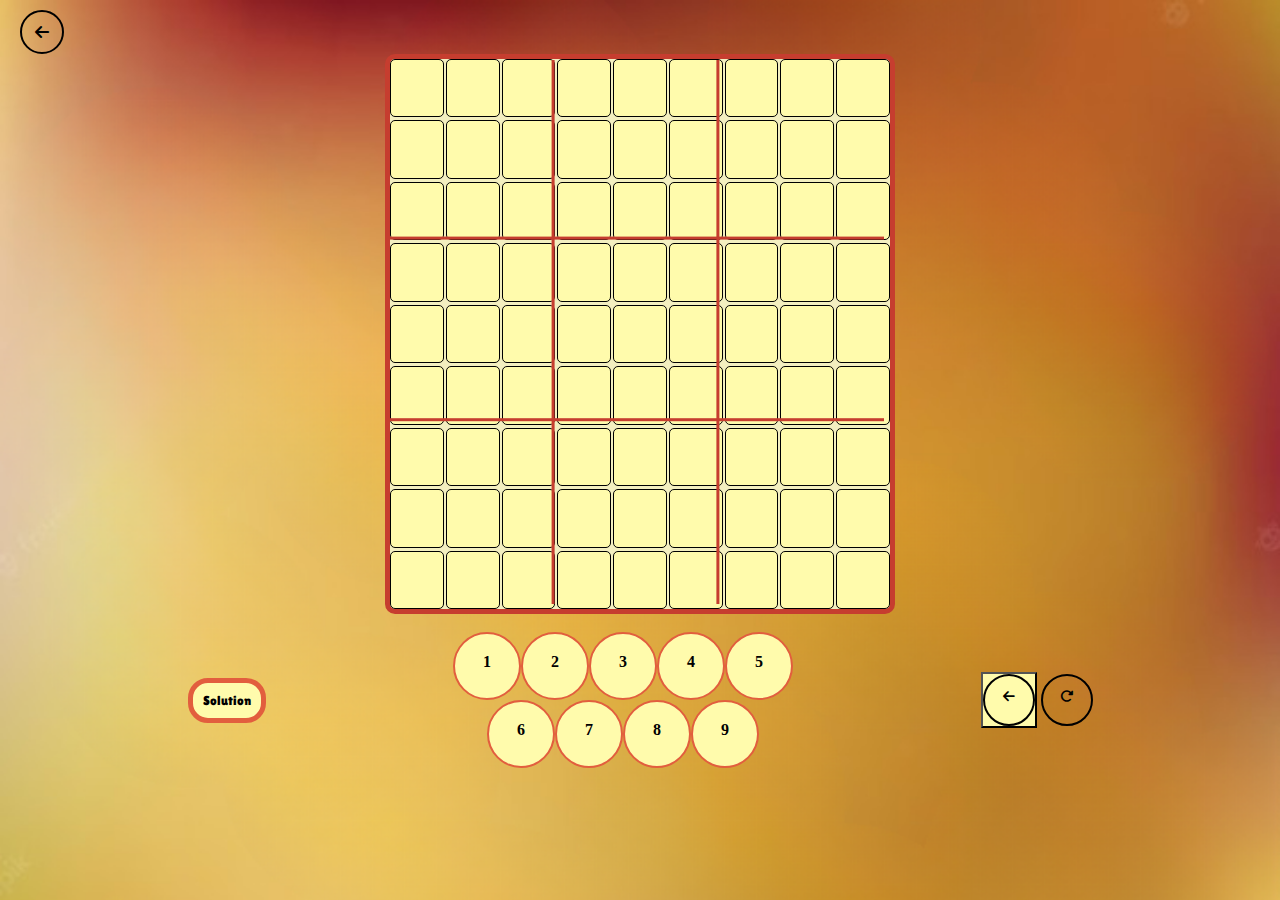
==== index.html @ df913dc6 "Add files via upload" ====
<!DOCTYPE html>
<html lang="en">
<head>
    <meta charset="UTF-8">
    <meta name="viewport" content="width=device-width, initial-scale=1.0">
    <title>Sudoku</title>
    <link rel="stylesheet" href="style.css">
    <link href="https://cdn.jsdelivr.net/npm/bootstrap@5.3.1/dist/css/bootstrap.min.css" rel="stylesheet" integrity="sha384-4bw+/aepP/YC94hEpVNVgiZdgIC5+VKNBQNGCHeKRQN+PtmoHDEXuppvnDJzQIu9" crossorigin="anonymous">
    <link rel="stylesheet" href="https://cdnjs.cloudflare.com/ajax/libs/font-awesome/6.4.2/css/all.min.css"> 
    <link
    href="https://fonts.googleapis.com/css2?family=Lilita+One&&family=Rubik+Moonrocks&display=swap"
    rel="stylesheet">
</head>
</head>
<body>
    <div class="main">
        <a href="index2.html">
            <span class="back-btn">
                <i class="fa-solid fa-arrow-left"></i>
            </span>
        </a>
        <div class="grid-container">
            <div class="hline1 hline"></div>
            <div class="hline2 hline "></div>    
            <div class="vline1 vline"></div>
            <div class="vline2 vline "></div>
        </div>
        <br>
        <div class="bottom-part">
            <button class="solution">Solution</button>
        <div class="num-plate">
            <div class="plate1">
                <div class="numBtn">1</div>
                <div class="numBtn ">2</div>
                <div class="numBtn">3</div>
                <div class="numBtn">4</div>
                <div class="numBtn">5</div>
            </div>
           <div class="plate2">
            <div class="numBtn">6</div>
            <div class="numBtn">7</div>
            <div class="numBtn">8</div>
            <div class="numBtn">9</div>
           </div>
        </div>
        <div class="back-reset-btn">
            <button class="btn back"><i class="fa-solid fa-arrow-left"></i></button>
            <button class="reset">
                <i class="fa-solid fa-rotate-right"></i>
            </button>     
        </div>
       
    </div>
    </div>
</body>
<script src="app.js"></script>
</html>
---- style.css ----
*{
    margin: 0;
    padding: 0;
}
body{
    background-image: url("bg_cleanup.png") ;
    background-size: cover;
}
.main{
    height: 700px;
    position: relative;
}
.hline{
    position: absolute;
    left: 0px;
    z-index: 1;
    margin: auto;
    background-color: #C63D2F;
    height: 3px;
    width: 494px;
}
.hline1{
    transform: translateY(11.1rem); /*12rem */
}
.hline2{
    transform: translateY(22.45rem);
}
.hline3{
    transform: translateY(34.25rem);
}
.vline{
    position: absolute;
    top: 1px;
    background-color: #C63D2F;
    width: 3px;
    height: 544px;
}
.vline1{
    transform: translateX(10.1rem);
}
.vline2{
    transform: translateX(20.4rem);
}
.grid-container{
    position: relative;
    height: 550px;
    width: 500px;
    display: grid;
    grid-template-rows: repeat(9,1fr);
    grid-template-columns: repeat(9,1fr);
    grid-column-start: 2;
    grid-column-end: 3;
    margin: auto;
    border:5px solid #C63D2F;
    border-radius: 10px;
    background-color: #f3efc0;
    grid-gap: 3px 2px;
}
.grid-item{
    text-align: center;
    vertical-align: middle;
    line-height: 55px;
}
.bottom-part{
    display: flex;
    justify-content:space-evenly;
    align-items:center;
    flex-wrap: wrap;
}
div.num-plate2{
    height: 150px;
    width: 400px;
    margin: auto;
    display: flex;
    flex-direction: column;
    justify-content: center;
    /* background-color: #FFFFDD; */
}
.plate1,.plate2{
    display: flex;
    justify-content: center;
    height: 40%;
    width: 100%;
}
.numBtn{
    height: 4rem;
    width: 4rem;
    background-color:#FFFBAC;
    text-align: center;
    border-radius: 100%;
    border: 2px solid #E25E3E;
    vertical-align: middle;
    line-height: 3.5rem;
    font-weight: 700;
}
.solution:hover,.numBtn:hover{
    background-color: #E25E3E;
    border: 5px solid #FFFBAC;
    color: white;
    font-weight: 500;
}
.back{
    background-color: #FFFBAC;
}
.back-reset-btn i{
    border : 2px solid black;
    height: 3rem;;
    width: 3rem;
    border-radius: 100%;
    vertical-align: middle;
    line-height: 2.5rem;
    font-weight: 900;
}
.reset >i:hover ,.back>i:hover{
    background-color: #E25E3E;
}
.solution{
    font-family: 'Lilita One', cursive;
    background-color: #FFFBAC;
    padding: 10px;
    border-radius: 20px;
    border:5px solid #E25E3E;
}
.reset{
    height: 0;
    border: none;
    appearance: none;
}
.back-btn i{
    border: 2px solid #000;
    width: 40px;
    height: 40px;
    border-radius: 100%;
    text-align: center;
    line-height: 40px;
    vertical-align: middle;
    color: #000;
    margin-left: 20px;
    margin-top: 10px;
}
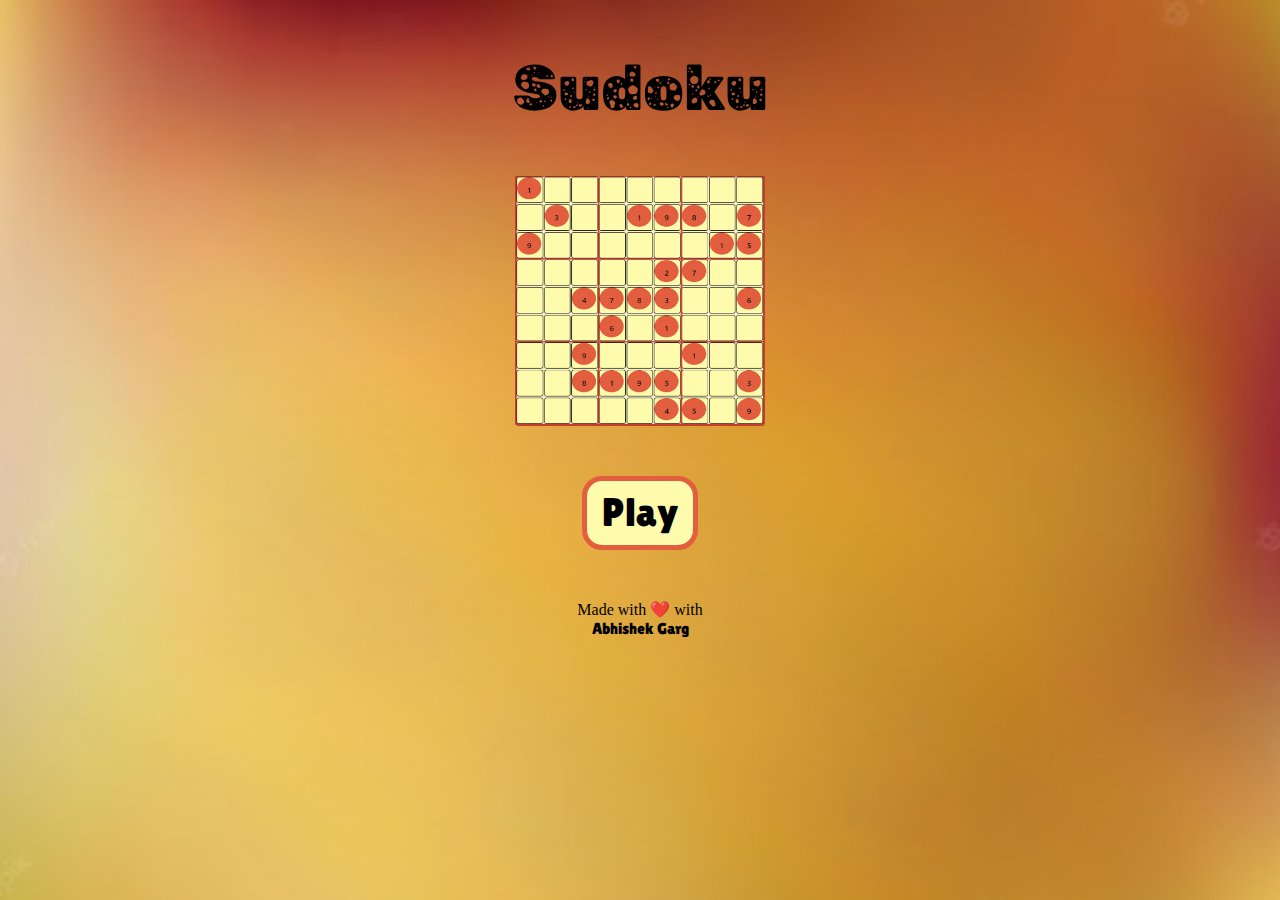
==== commit 8fa95c85: "Add files via upload" ====
--- a/index.html
+++ b/index.html
@@ -1,57 +1,35 @@
 <!DOCTYPE html>
 <html lang="en">
+
 <head>
     <meta charset="UTF-8">
     <meta name="viewport" content="width=device-width, initial-scale=1.0">
     <title>Sudoku</title>
-    <link rel="stylesheet" href="style.css">
-    <link href="https://cdn.jsdelivr.net/npm/bootstrap@5.3.1/dist/css/bootstrap.min.css" rel="stylesheet" integrity="sha384-4bw+/aepP/YC94hEpVNVgiZdgIC5+VKNBQNGCHeKRQN+PtmoHDEXuppvnDJzQIu9" crossorigin="anonymous">
-    <link rel="stylesheet" href="https://cdnjs.cloudflare.com/ajax/libs/font-awesome/6.4.2/css/all.min.css"> 
-    <link
-    href="https://fonts.googleapis.com/css2?family=Lilita+One&&family=Rubik+Moonrocks&display=swap"
-    rel="stylesheet">
-</head>
+    <link rel="stylesheet" href="style1.css">
+    <link rel="preconnect" href="https://fonts.googleapis.com">
+    <link rel="preconnect" href="https://fonts.gstatic.com" crossorigin>
+    <link href="https://fonts.googleapis.com/css2?family=Lilita+One&&family=Rubik+Moonrocks&display=swap"
+        rel="stylesheet">
+    <link rel="shortcut icon" href="grid.png" type="image/x-icon">
 </head>
 <body>
     <div class="main">
+        <span class="title">
+            Sudoku
+        </span>
+        <div class="grid-image">
+            <img src="grid.png" alt="sudoku">
+        </div>
+
         <a href="index2.html">
-            <span class="back-btn">
-                <i class="fa-solid fa-arrow-left"></i>
-            </span>
+            <div class="play-btn">Play </div>
         </a>
-        <div class="grid-container">
-            <div class="hline1 hline"></div>
-            <div class="hline2 hline "></div>    
-            <div class="vline1 vline"></div>
-            <div class="vline2 vline "></div>
-        </div>
-        <br>
-        <div class="bottom-part">
-            <button class="solution">Solution</button>
-        <div class="num-plate">
-            <div class="plate1">
-                <div class="numBtn">1</div>
-                <div class="numBtn ">2</div>
-                <div class="numBtn">3</div>
-                <div class="numBtn">4</div>
-                <div class="numBtn">5</div>
-            </div>
-           <div class="plate2">
-            <div class="numBtn">6</div>
-            <div class="numBtn">7</div>
-            <div class="numBtn">8</div>
-            <div class="numBtn">9</div>
-           </div>
-        </div>
-        <div class="back-reset-btn">
-            <button class="btn back"><i class="fa-solid fa-arrow-left"></i></button>
-            <button class="reset">
-                <i class="fa-solid fa-rotate-right"></i>
-            </button>     
-        </div>
-       
     </div>
+    <div class="footer">
+        <span> Made with ❤️ with <span class="my-name">Abhishek Garg</span>
+        </span>
     </div>
 </body>
-<script src="app.js"></script>
+<script src="app1.js"></script>
+
 </html>--- a/style1.css
+++ b/style1.css
@@ -0,0 +1,55 @@
+*{
+    padding: 0;
+    margin: 0;
+}
+body{
+    background-image: url("bg_cleanup.png");
+    background-size: cover;
+}
+div.grid-image{
+    width: 250px;
+    height: 250px;
+}
+img{
+    width: 100%;
+    height: 100%;
+}
+.title{
+    font-family: 'Rubik Moonrocks', cursive;
+    font-size: 4rem;
+}
+.main{
+    display: flex;
+    width: 400px;
+    height: 600px;
+    flex-direction: column;
+    margin: auto;
+    justify-content: space-evenly;
+    align-items: center;
+}
+.play-btn{
+    height: 3rem;
+    font-family: 'Lilita One', cursive;
+    font-size: 2.5rem;
+    border: 5px solid #E25E3E;
+    padding: 8px 15px 8px 15px;
+    border-radius: 20px;
+    background-color: #FFFBAC;
+}
+.play-btn:hover{
+    background-color: #E25E3E;
+    border: 5px solid #FFFBAC;
+}
+.footer > span{
+    display: block;
+    width: 130px;
+    text-align: center;
+    margin: auto;
+}
+.my-name{
+    font-family:  'Lilita One', cursive;
+}
+a{
+    text-decoration: none;
+    color:#000;
+}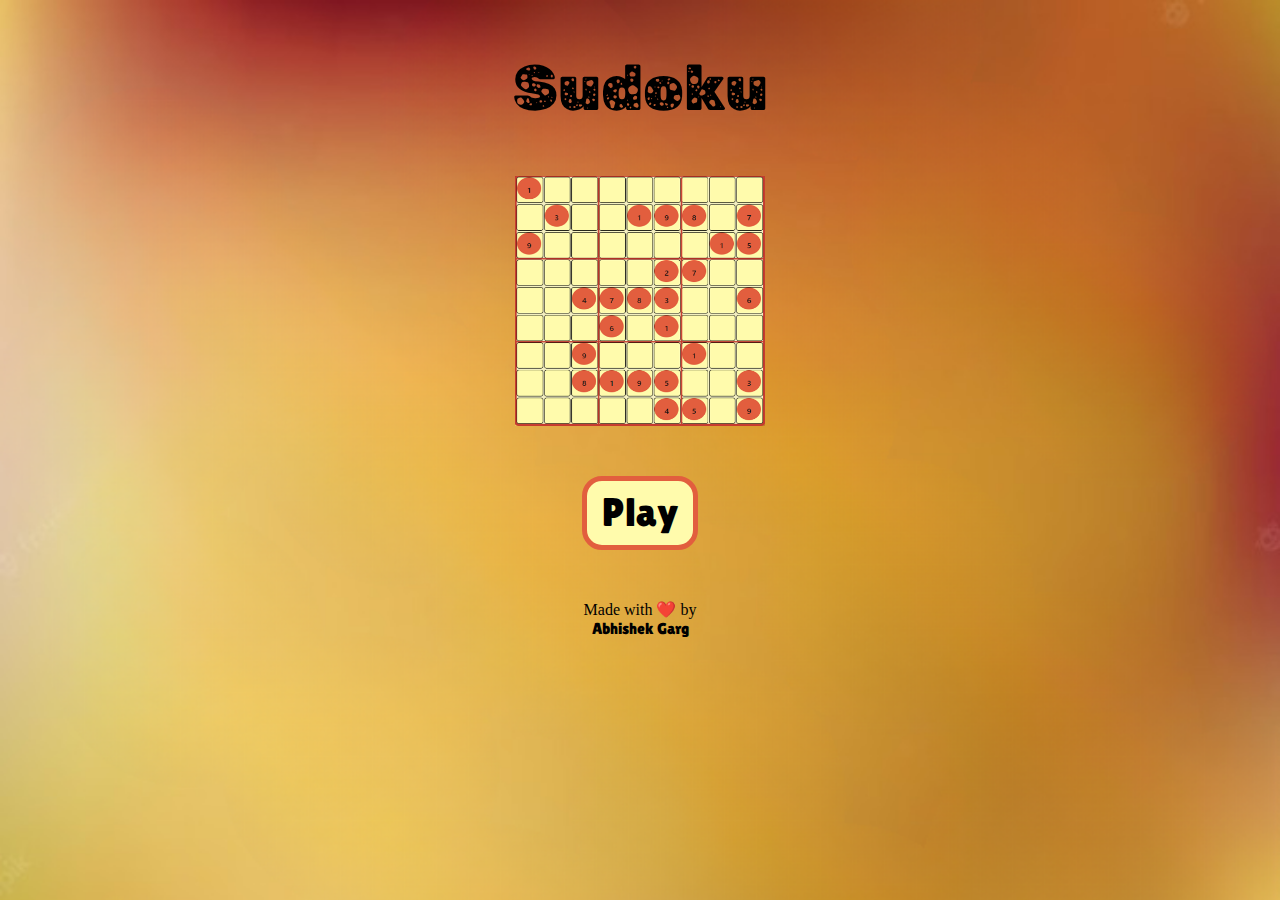
==== commit 4353a98e: "Update index.html" ====
--- a/index.html
+++ b/index.html
@@ -26,10 +26,10 @@
         </a>
     </div>
     <div class="footer">
-        <span> Made with ❤️ with <span class="my-name">Abhishek Garg</span>
+        <span> Made with ❤️ by <span class="my-name">Abhishek Garg</span>
         </span>
     </div>
 </body>
 <script src="app1.js"></script>
 
-</html>+</html>
